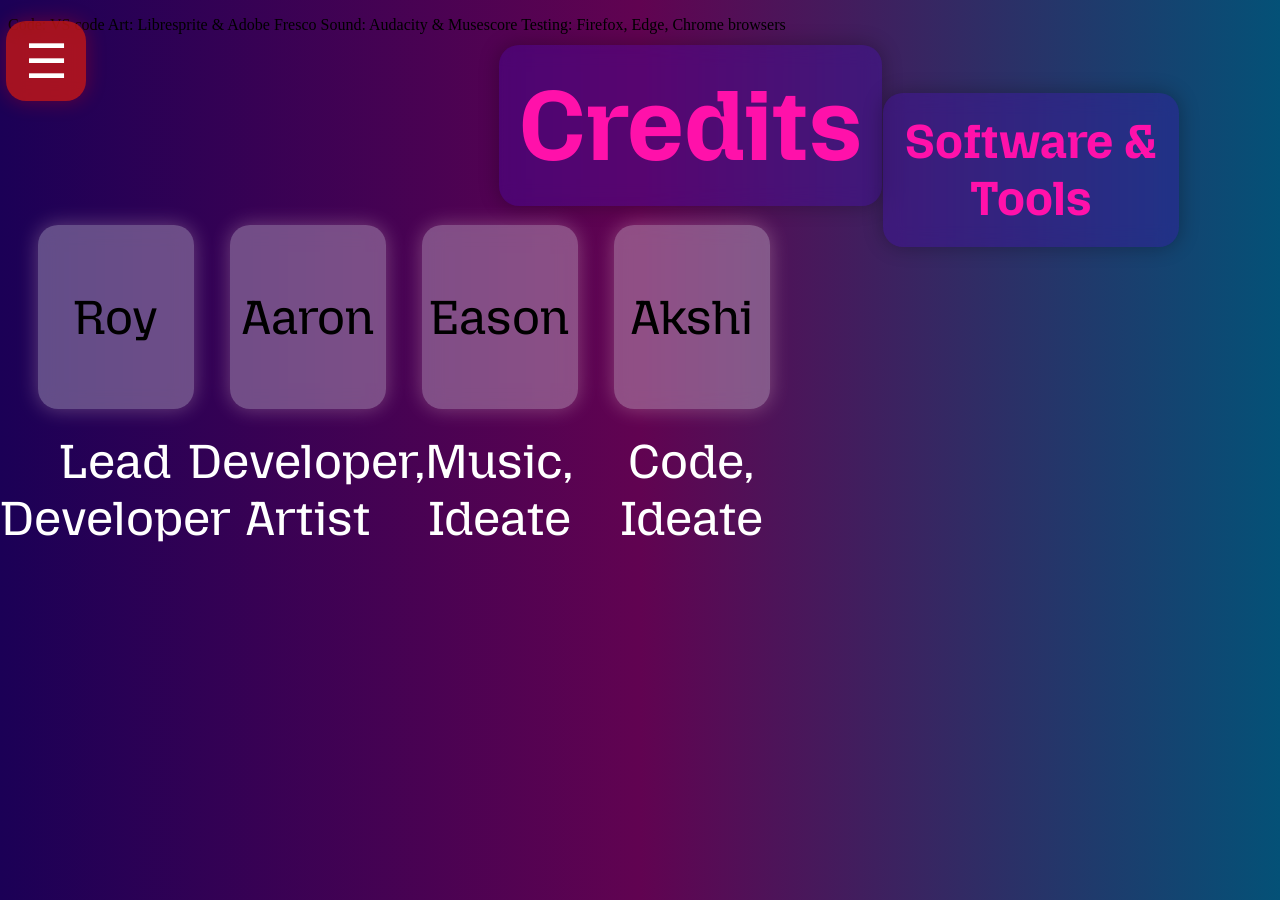
==== credits.html @ 3af8f02b "credits page" ====
<!DOCTYPE html>
<html lang="en">
<head>
    <link rel="stylesheet" href="styles.css">
    <meta charset="UTF-8">
    <meta name="viewport" content="width=device-width, initial-scale=1.0">
    <title>Settings</title>
    <link rel="icon" type="image/png" href="assets/kanako.png">
    <style>
        @import url('https://fonts.googleapis.com/css2?family=Mozilla+Headline:wght@200..700&display=swap');
    </style>
</head>
<body>
    <p id = 'return' class="button"><a href="start.html">☰</a></p>
    <h9 id = "title">Credits</h9>
    <span id="devs">
        <div id="roy">Roy
            <p>Lead<br> Developer</p>
        </div>
        <div id="aaron">Aaron
            <p>Developer,<br> Artist</p>
        </div>
        <div id="eason">Eason
            <p>Music,<br> Ideate</p>
        </div>
        <div id="akshi">Akshi
            <p>Code,<br> Ideate</p>
        </div>
    </span>
    <p id = 'software'>Software & Tools</p>
    <p id = 'content'>
        Code: VS code
        Art: Libresprite & Adobe Fresco
        Sound: Audacity & Musescore
        Testing: Firefox, Edge, Chrome browsers
    </p>
    
    <script type="module" src="startscripts.js"></script>
</body>
</html>
---- styles.css ----
body {
    background-image: linear-gradient(to right, rgb(27, 0, 86), rgb(97, 3, 81), rgb(4, 81, 119));
}

.button:hover {
    transform: scale(1.5);
}

div:hover {
    transform: scale(1.1);
}

#return:hover {
    animation: bounce 0.3s cubic-bezier(0.165, 0.84, 0.44, 1) infinite alternate;
}

#toggle {
    top: 2%;
    right: 7%;
    font-weight: normal;
    font-family: "Mozilla Headline";
    color: #ffffff;
    position: absolute;
    background-color: rgba(0, 255, 30, 0.6);
    padding: 10px 10px 10px 10px;
    border-radius: 20px;
    border: transparent;
    font-size: 24px;
    backdrop-filter: blur(10px);
    box-shadow: 0 0px 20px rgba(0, 255, 0, 0.3);
    transition: all 0.25s ease-in-out;
    width: 90px;
    height: 90px;
    text-align: center;
    display: flex;
    justify-content: center;
    align-items: center;
}

#mute {
    top: 2%;
    right: 1%;
    font-weight: normal;
    font-family: "Mozilla Headline";
    color: #ffffff;
    position: absolute;
    background-color: rgba(0, 255, 30, 0.6);
    padding: 10px 10px 10px 10px;
    border-radius: 20px;
    border: transparent;
    font-size: 48px;
    backdrop-filter: blur(10px);
    box-shadow: 0 0px 20px rgba(0, 255, 0, 0.3);
    transition: all 0.25s ease-in-out;
    width: 90px;
    height: 90px;
    text-align: center;
    display: flex;
    justify-content: center;
    align-items: center;
}

@keyframes bounce {
    0% {
        transform: translateY(0);
    }

    100% {
        transform: translateY(-15px);
    }
}

a {
    text-decoration: none;
    color: inherit;
    all: unset;
    cursor: pointer;
}

#return {
    top: -3%;
    left: 0.5%;
    font-weight: normal;
    font-family: "Mozilla Headline";
    color: #ffffff;
    position: absolute;
    background-color: rgba(255, 30, 0, 0.6);
    padding: 10px 10px 10px 10px;
    border-radius: 20px;
    font-size: 48px;
    backdrop-filter: blur(10px);
    box-shadow: 0 0px 20px rgba(255, 0, 0, 0.3);
    transition: all 0.25s ease-in-out;
    width: 60px;
    height: 60px;
    text-align: center;
    flex-direction: column;
    display: flex;
    justify-content: center;
    align-items: center;
}

div {
    font-weight: normal;
    font-family: "Mozilla Headline";
    color: #000000;
    position: absolute;
    background-color: rgba(255, 255, 255, 0.3);
    padding: 20px 20px 20px 20px;
    border-radius: 20px;
    font-size: 48px;
    backdrop-filter: blur(10px);
    box-shadow: 0 0px 20px rgba(255, 223, 223, 0.3);
    transition: all 0.25s ease-in-out;
    width: 9%;
    height: 16%;
    text-align: center;
    flex-direction: column;
    display: flex;
    justify-content: center;
    align-items: center;
}

#controls {
    left: 42.5%;
    top: 50%;
    font-weight: bold;
    font-family: "Mozilla Headline";
    color: #ff11AA;
    position: absolute;
    background-color: rgb(66, 11, 184, 0.3);
    padding: 20px 20px 20px 20px;
    border-radius: 20px;
    font-size: 48px;
    backdrop-filter: blur(10px);
    box-shadow: 0 0px 20px rgba(0, 0, 0, 0.3);
    transition: all 0.25s ease-in-out;
    width: 12%;
    text-align: center;
    flex-direction: column;
    display: flex;
    justify-content: center;
    align-items: center;
}

h9 {
    top: 5%;
    left: 39%;

    font-weight: bold;
    font-family: "Mozilla Headline";
    color: #ff11AA;
    position: absolute;
    background-color: rgb(66, 11, 184, 0.3);
    padding: 20px 20px 20px 20px;
    border-radius: 20px;
    font-size: 100px;
    backdrop-filter: blur(10px);
    box-shadow: 0 0px 20px rgba(0, 0, 0, 0.3);
    transition: all 0.25s ease-in-out;
}

h10 {
    top: 25%;
    left: 26%;

    font-weight: bold;
    font-family: "Mozilla Headline";
    color: #ff11AA;
    position: absolute;
    background-color: rgb(66, 11, 184, 0.3);
    padding: 20px 20px 20px 20px;
    border-radius: 20px;
    font-size: 100px;
    backdrop-filter: blur(10px);
    box-shadow: 0 0px 20px rgba(0, 0, 0, 0.3);
    transition: all 0.25s ease-in-out;
}

h12 {
    top: 50%;
    left: 42%;

    font-weight: bold;
    font-family: "Mozilla Headline";
    color: #ff11AA;
    position: absolute;
    background-color: rgb(66, 11, 184, 0.3);
    padding: 20px 20px 20px 20px;
    border-radius: 20px;
    font-size: 100px;
    backdrop-filter: blur(10px);
    box-shadow: 0 0px 20px rgba(0, 0, 0, 0.3);
    transition: all 0.25s ease-in-out;
}

h223 {
    top: 50%;
    right: 68%;

    font-weight: bold;
    font-family: "Mozilla Headline";
    color: #ff11AA;
    position: absolute;
    background-color: rgb(66, 11, 184, 0.3);
    padding: 20px 20px 20px 20px;
    border-radius: 20px;
    font-size: 100px;
    backdrop-filter: blur(10px);
    box-shadow: 0 0px 20px rgba(0, 0, 0, 0.3);
    transition: all 0.25s ease-in-out;
}

h2267284643634 {
    top: 50%;
    left: 66%;

    font-weight: bold;
    font-family: "Mozilla Headline";
    color: #ff11AA;
    position: absolute;
    background-color: rgb(66, 11, 184, 0.3);
    padding: 20px 20px 20px 20px;
    border-radius: 20px;
    font-size: 100px;
    backdrop-filter: blur(10px);
    box-shadow: 0 0px 20px rgba(0, 0, 0, 0.3);
    transition: all 0.25s ease-in-out;
}

#w {
    top: 331px;
    left: 15%;
}

#a {
    top: 55%;
    left: 3.5%;
}

#s {
    top: 55%;
    left: 15%
}

#d {
    top: 55%;
    left: 26.5%;
}

#space {
    flex-direction: row;
    height: 10%;
    width: 20%;
    top: 75.5%;
    left: 38.5%;
}

#o {
    top: 34%;
    left: 73.5%;
}

#k {
    top: 55%;
    left: 62%;
}

#f {
    top: 55%;
    left: 26.5%;
}

#e {
    top: 331px;
    left: 15%;
}

#wa {
    top: 34%;
    left: 73.5%;
    opacity: 0;
}

#aa {
    top: 55%;
    left: 62%;
    opacity: 0;
}

#sa {
    top: 55%;
    left: 73.5%;
    opacity: 0;
}

#da {
    top: 55%;
    left: 85%;
    opacity: 0;
}

#roy {
    top: 25%;
    left: 3%;
}

#aaron {
    top: 25%;
    left: 18%;
}

#eason {
    top: 25%;
    left: 33%
}

#akshi {
    top: 25%;
    left: 48%
}

#by {
    font-family: "Indie Flower";
    color: white;
    position: absolute;
    right: 1%;
    bottom: 0.6%;
    font-size: larger;
}


#devs>div>p {
    color:#ffffff;
    position: absolute;
    width: max-content;
    margin: 0.25rem 0 0;
    transform: translateY(150%);
    text-align: center;
}

#software{
    left: 69%;
    top: 5%;
    font-weight: bold;
    font-family: "Mozilla Headline";
    color: #ff11AA;
    position: absolute;
    background-color: rgb(66, 11, 184, 0.3);
    padding: 20px 20px 20px 20px;
    border-radius: 20px;
    font-size: 48px;
    backdrop-filter: blur(10px);
    box-shadow: 0 0px 20px rgba(0, 0, 0, 0.3);
    transition: all 0.25s ease-in-out;
    width: 20%;
    text-align: center;
    display: flex;
    justify-content: center;
    align-items: center;
}
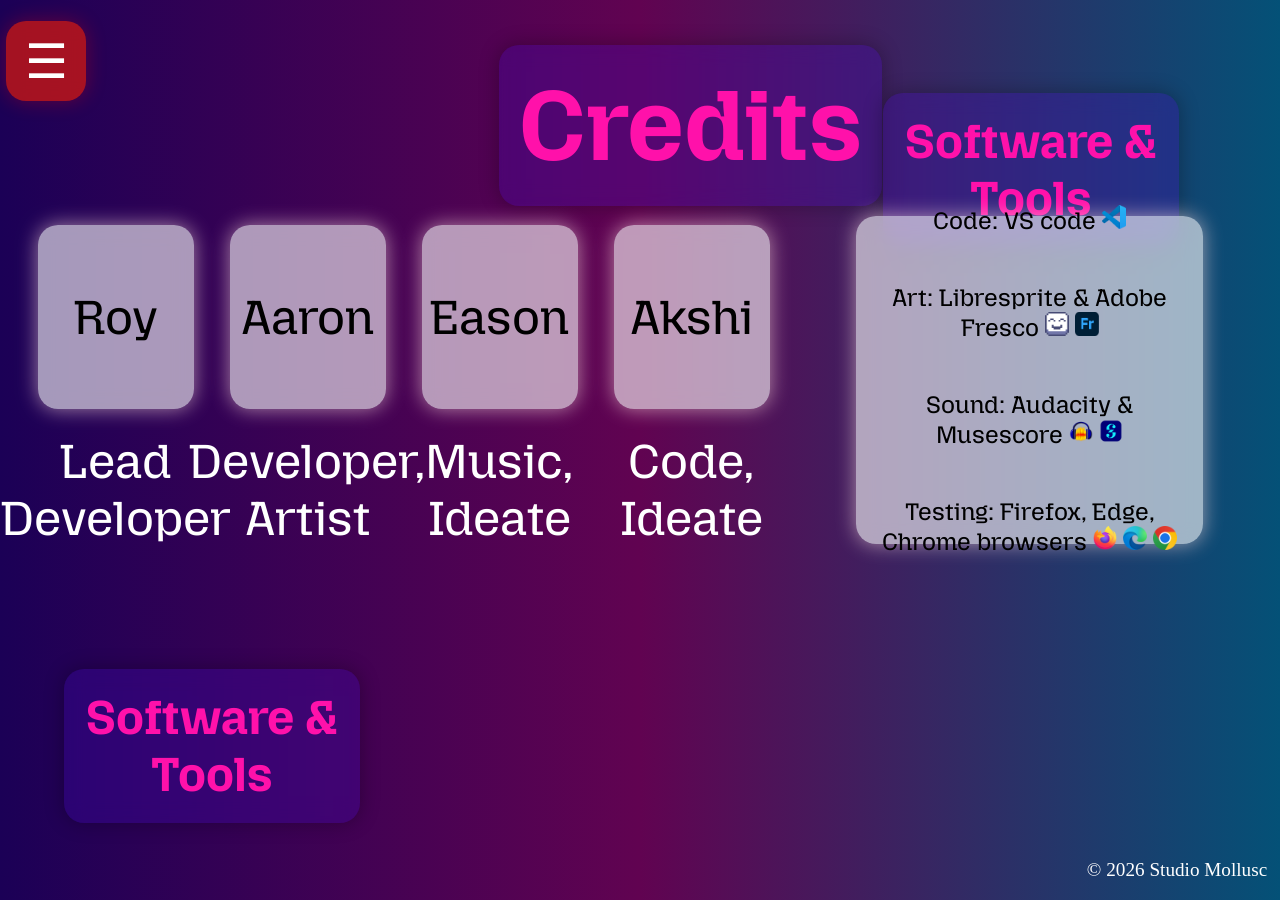
==== commit 1d884d29: "credits" ====
--- a/credits.html
+++ b/credits.html
@@ -8,6 +8,7 @@
     <link rel="icon" type="image/png" href="assets/kanako.png">
     <style>
         @import url('https://fonts.googleapis.com/css2?family=Mozilla+Headline:wght@200..700&display=swap');
+        @import url('https://fonts.googleapis.com/css2?family=Indie+Flower&display=swap');
     </style>
 </head>
 <body>
@@ -27,13 +28,18 @@
             <p>Code,<br> Ideate</p>
         </div>
     </span>
+
     <p id = 'software'>Software & Tools</p>
-    <p id = 'content'>
-        Code: VS code
-        Art: Libresprite & Adobe Fresco
-        Sound: Audacity & Musescore
-        Testing: Firefox, Edge, Chrome browsers
-    </p>
+    <p id="by">© 2026 Studio Mollusc</p>
+    <p id = 'inspire'>Software & Tools</p>
+
+    <div id="content">
+    <p>Code: VS code <img src="/assets/vscode.png"></p>
+    
+    <p>Art: Libresprite & Adobe Fresco <img src="/assets/LibreSprite_Logo.svg.webp"> <img src="/assets/Adobe_Fresco_CC_2021_Logo.png"></p>
+    <p>Sound: Audacity & Musescore <img src="/assets/Audacity.png"> <img src="/assets/MuseScore_logo_square.svg.webp"></p>
+    <p>Testing: Firefox, Edge, Chrome browsers <img src="/assets/Firefox_logo,_2019.svg.webp"> <img src="/assets/Microsoft_Edge_logo_(2019).png"> <img src="/assets/Google_Chrome_icon_(February_2022).svg.webp"></p>
+</div>
     
     <script type="module" src="startscripts.js"></script>
 </body>
--- a/styles.css
+++ b/styles.css
@@ -27,7 +27,7 @@
     border: transparent;
     font-size: 24px;
     backdrop-filter: blur(10px);
-    box-shadow: 0 0px 20px rgba(0, 255, 0, 0.3);
+    box-shadow: 0 0px 20px rgba(255, 255, 255, 0.3);
     transition: all 0.25s ease-in-out;
     width: 90px;
     height: 90px;
@@ -44,7 +44,7 @@
     font-family: "Mozilla Headline";
     color: #ffffff;
     position: absolute;
-    background-color: rgba(0, 255, 30, 0.6);
+    background-color: rgba(255, 255, 255, 0.6);
     padding: 10px 10px 10px 10px;
     border-radius: 20px;
     border: transparent;
@@ -105,12 +105,12 @@
     font-family: "Mozilla Headline";
     color: #000000;
     position: absolute;
-    background-color: rgba(255, 255, 255, 0.3);
-    padding: 20px 20px 20px 20px;
-    border-radius: 20px;
-    font-size: 48px;
-    backdrop-filter: blur(10px);
-    box-shadow: 0 0px 20px rgba(255, 223, 223, 0.3);
+    background-color: rgba(255, 255, 255, 0.6);
+    padding: 20px 20px 20px 20px;
+    border-radius: 20px;
+    font-size: 48px;
+    backdrop-filter: blur(10px);
+    box-shadow: 0 0px 20px rgba(255, 223, 223, 0.6);
     transition: all 0.25s ease-in-out;
     width: 9%;
     height: 16%;
@@ -257,7 +257,7 @@
 }
 
 #o {
-    top: 34%;
+    top: 331px;
     left: 73.5%;
 }
 
@@ -277,7 +277,7 @@
 }
 
 #wa {
-    top: 34%;
+    top: 331px;
     left: 73.5%;
     opacity: 0;
 }
@@ -325,7 +325,7 @@
     color: white;
     position: absolute;
     right: 1%;
-    bottom: 0.6%;
+    bottom: 0%;
     font-size: larger;
 }
 
@@ -358,4 +358,53 @@
     display: flex;
     justify-content: center;
     align-items: center;
+}
+
+#inspire{
+    left: 5%;
+    top: 69%;
+    font-weight: bold;
+    font-family: "Mozilla Headline";
+    color: #ff11AA;
+    position: absolute;
+    background-color: rgb(66, 11, 184, 0.3);
+    padding: 20px 20px 20px 20px;
+    border-radius: 20px;
+    font-size: 48px;
+    backdrop-filter: blur(10px);
+    box-shadow: 0 0px 20px rgba(0, 0, 0, 0.3);
+    transition: all 0.25s ease-in-out;
+    width: 20%;
+    text-align: center;
+    display: flex;
+    justify-content: center;
+    align-items: center;
+}
+
+#content {
+    top: 24%;
+    right: 6%;
+    font-weight: normal;
+    font-family: "Mozilla Headline";
+    color: #000000;
+    position: absolute;
+    background-color: rgba(255, 255, 255, 0.6);
+    padding: 20px 20px 20px 20px;
+    border-radius: 20px;
+    font-size: 24px;
+    backdrop-filter: blur(10px);
+    box-shadow: 0 0px 20px rgba(255, 223, 223, 0.6);
+    transition: all 0.25s ease-in-out;
+    width: 24%;
+    height: 32%;
+    text-align: center;
+    flex-direction: column;
+    display: flex;
+    justify-content: center;
+    align-items: center;
+    gap: 0px;
+}
+img {
+    width: 24px;
+    height: 24px;
 }
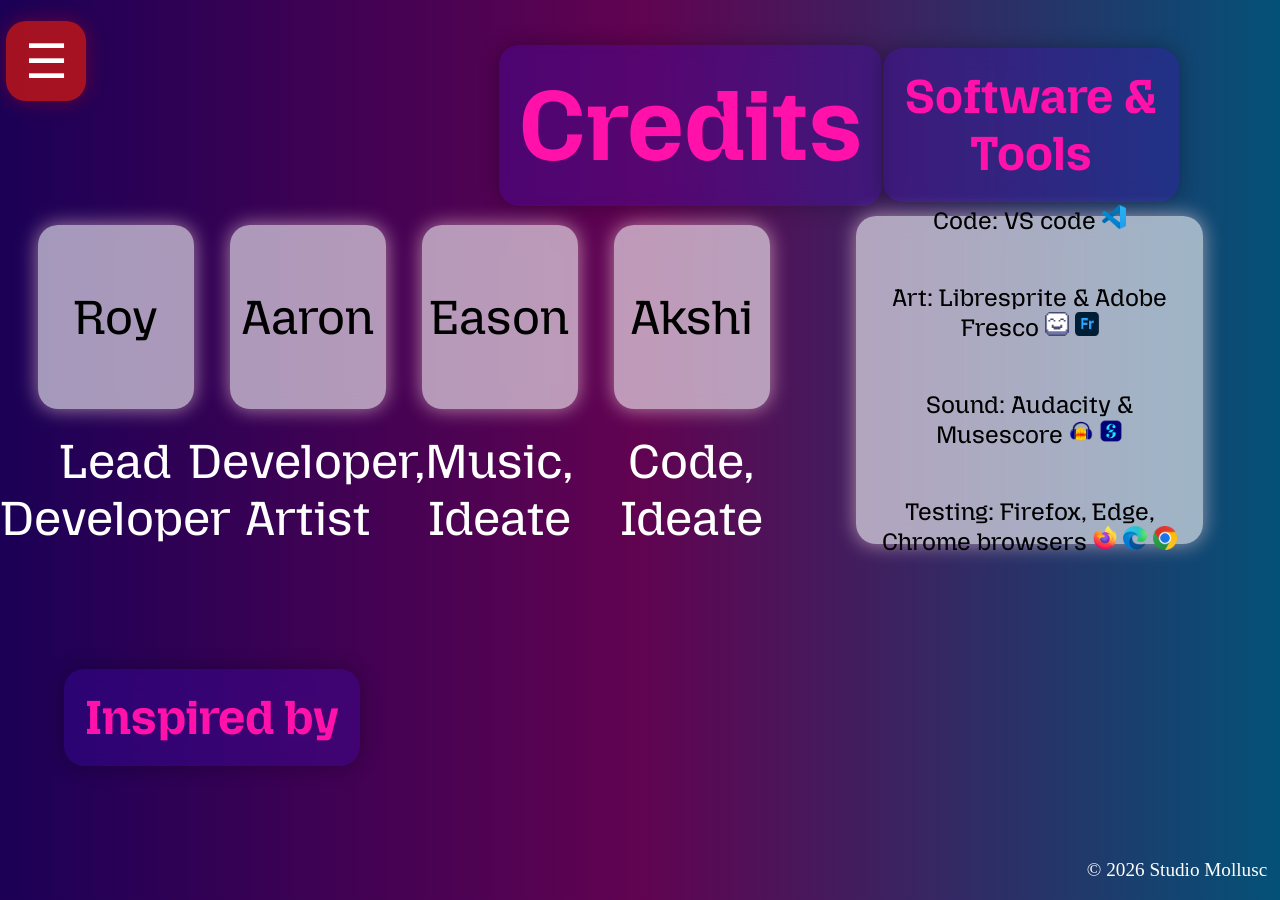
==== commit de1df16e: "stuff" ====
--- a/credits.html
+++ b/credits.html
@@ -31,14 +31,14 @@
 
     <p id = 'software'>Software & Tools</p>
     <p id="by">© 2026 Studio Mollusc</p>
-    <p id = 'inspire'>Software & Tools</p>
+    <p id = 'inspire'>Inspired by</p>
 
     <div id="content">
-    <p>Code: VS code <img src="/assets/vscode.png"></p>
+    <p>Code: VS code <img src="./assets/vscode.png"></p>
     
-    <p>Art: Libresprite & Adobe Fresco <img src="/assets/LibreSprite_Logo.svg.webp"> <img src="/assets/Adobe_Fresco_CC_2021_Logo.png"></p>
-    <p>Sound: Audacity & Musescore <img src="/assets/Audacity.png"> <img src="/assets/MuseScore_logo_square.svg.webp"></p>
-    <p>Testing: Firefox, Edge, Chrome browsers <img src="/assets/Firefox_logo,_2019.svg.webp"> <img src="/assets/Microsoft_Edge_logo_(2019).png"> <img src="/assets/Google_Chrome_icon_(February_2022).svg.webp"></p>
+    <p>Art: Libresprite & Adobe Fresco <img src="./assets/LibreSprite_Logo.svg.webp"> <img src="./assets/Adobe_Fresco_CC_2021_Logo.png"></p>
+    <p>Sound: Audacity & Musescore <img src="./assets/Audacity.png"> <img src="./assets/MuseScore_logo_square.svg.webp"></p>
+    <p>Testing: Firefox, Edge, Chrome browsers <img src="./assets/Firefox_logo,_2019.svg.webp"> <img src="./assets/Microsoft_Edge_logo_(2019).png"> <img src="./assets/Google_Chrome_icon_(February_2022).svg.webp"></p>
 </div>
     
     <script type="module" src="startscripts.js"></script>
--- a/styles.css
+++ b/styles.css
@@ -341,7 +341,7 @@
 
 #software{
     left: 69%;
-    top: 5%;
+    top: 0%;
     font-weight: bold;
     font-family: "Mozilla Headline";
     color: #ff11AA;
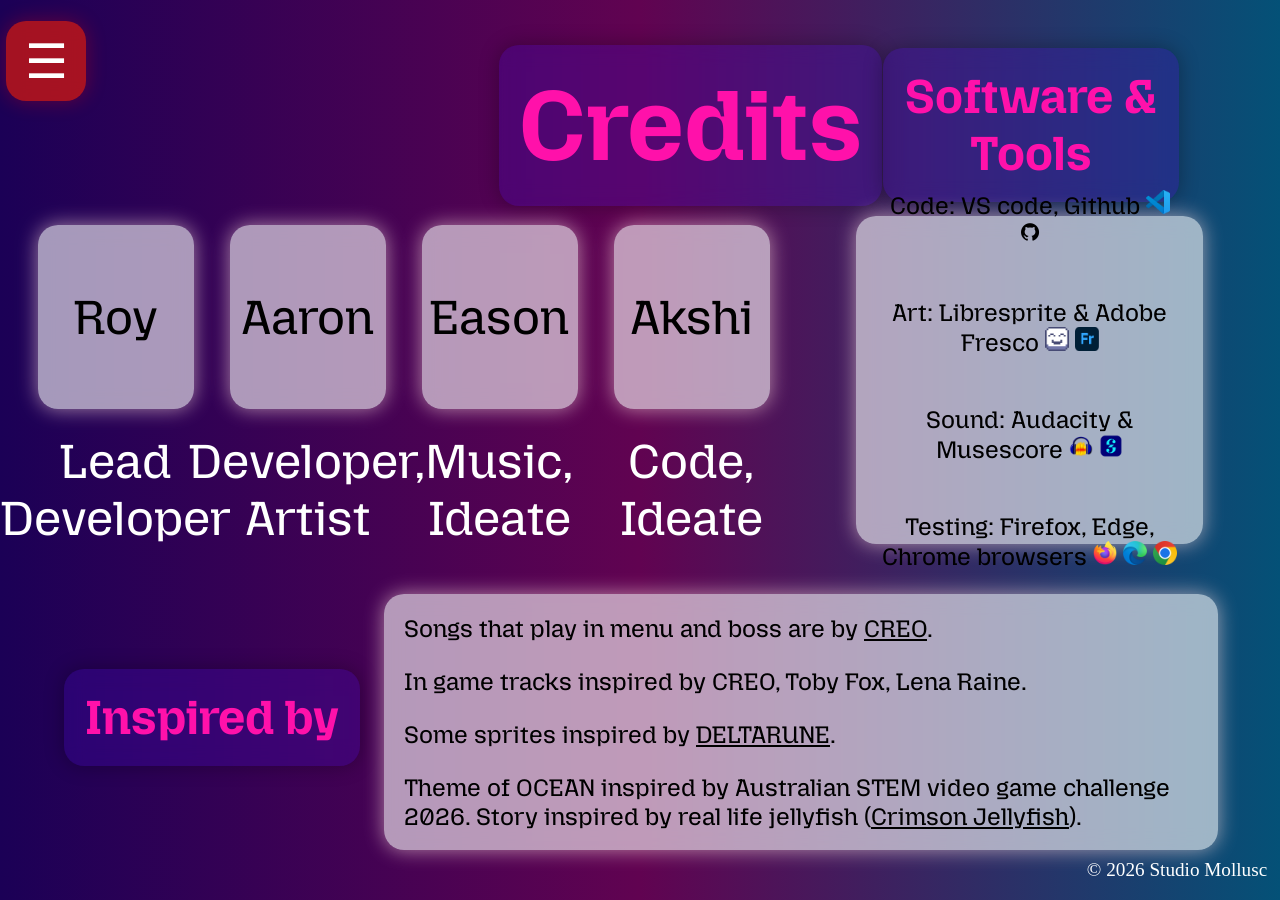
==== commit 70e66f59: "finished non-game" ====
--- a/credits.html
+++ b/credits.html
@@ -4,8 +4,8 @@
     <link rel="stylesheet" href="styles.css">
     <meta charset="UTF-8">
     <meta name="viewport" content="width=device-width, initial-scale=1.0">
-    <title>Settings</title>
-    <link rel="icon" type="image/png" href="assets/kanako.png">
+    <title>~Credits~</title>
+    <link rel="icon" type="image/png" href="assets/icon.png">
     <style>
         @import url('https://fonts.googleapis.com/css2?family=Mozilla+Headline:wght@200..700&display=swap');
         @import url('https://fonts.googleapis.com/css2?family=Indie+Flower&display=swap');
@@ -34,12 +34,18 @@
     <p id = 'inspire'>Inspired by</p>
 
     <div id="content">
-    <p>Code: VS code <img src="./assets/vscode.png"></p>
+    <p>Code: VS code, Github <img src="./assets/vscode.png"> <img src="./assets/GitHub_Invertocat_Black_Clearspace.png"></p>
     
     <p>Art: Libresprite & Adobe Fresco <img src="./assets/LibreSprite_Logo.svg.webp"> <img src="./assets/Adobe_Fresco_CC_2021_Logo.png"></p>
     <p>Sound: Audacity & Musescore <img src="./assets/Audacity.png"> <img src="./assets/MuseScore_logo_square.svg.webp"></p>
     <p>Testing: Firefox, Edge, Chrome browsers <img src="./assets/Firefox_logo,_2019.svg.webp"> <img src="./assets/Microsoft_Edge_logo_(2019).png"> <img src="./assets/Google_Chrome_icon_(February_2022).svg.webp"></p>
 </div>
+<div id="yap">
+    <span>Songs that play in menu and boss are by <u><a href="https://www.youtube.com/channel/UCsCWA3Y3JppL6feQiMRgm6Q" target="_blank">CREO</a></u>.</span>
+    <span>In game tracks inspired by CREO, Toby Fox, Lena Raine.</span>
+    <span>Some sprites inspired by <u><a href="https://deltarune.com/" target="_blank">DELTARUNE</a></u>.</span>
+    <span>Theme of OCEAN inspired by Australian STEM video game challenge 2026. Story inspired by real life jellyfish (<u><a href="https://en.wikipedia.org/wiki/Turritopsis_rubra" target="_blank">Crimson Jellyfish</a></u>).</span>
+</div>
     
     <script type="module" src="startscripts.js"></script>
 </body>
--- a/styles.css
+++ b/styles.css
@@ -3,7 +3,7 @@
 }
 
 .button:hover {
-    transform: scale(1.5);
+    transform: translateX(-3%);
 }
 
 div:hover {
@@ -12,6 +12,28 @@
 
 #return:hover {
     animation: bounce 0.3s cubic-bezier(0.165, 0.84, 0.44, 1) infinite alternate;
+}
+#wipe {
+    bottom: 1%;
+    left: 0.5%;
+    font-weight: normal;
+    font-family: "Mozilla Headline";
+    color: #ffffff;
+    position: absolute;
+    background-color: rgba(0, 0, 0, 0.6);
+    padding: 10px 10px 10px 10px;
+    border-radius: 20px;
+    border: transparent;
+    font-size: 12px;
+    backdrop-filter: blur(10px);
+    box-shadow: 0 0px 20px rgba(255, 255, 255, 0.3);
+    transition: all 0.25s ease-in-out;
+    width: 60px;
+    height: 60px;
+    text-align: center;
+    display: flex;
+    justify-content: center;
+    align-items: center;
 }
 
 #toggle {
@@ -50,7 +72,7 @@
     border: transparent;
     font-size: 48px;
     backdrop-filter: blur(10px);
-    box-shadow: 0 0px 20px rgba(0, 255, 0, 0.3);
+    box-shadow: 0 0px 20px rgba(255, 255, 255, 0.3);
     transition: all 0.25s ease-in-out;
     width: 90px;
     height: 90px;
@@ -160,16 +182,16 @@
     transition: all 0.25s ease-in-out;
 }
 
-h10 {
-    top: 25%;
-    left: 26%;
-
-    font-weight: bold;
-    font-family: "Mozilla Headline";
-    color: #ff11AA;
-    position: absolute;
-    background-color: rgb(66, 11, 184, 0.3);
-    padding: 20px 20px 20px 20px;
+h12 {
+    top: 52%;
+    left: 72%;
+
+    font-weight: bold;
+    font-family: "Mozilla Headline";
+    color: #ff11AA;
+    position: absolute;
+    background-color: rgba(14, 2, 38, 0.6);
+    padding: 10px 2000px 10px 20px;
     border-radius: 20px;
     font-size: 100px;
     backdrop-filter: blur(10px);
@@ -177,16 +199,16 @@
     transition: all 0.25s ease-in-out;
 }
 
-h12 {
-    top: 50%;
-    left: 42%;
-
-    font-weight: bold;
-    font-family: "Mozilla Headline";
-    color: #ff11AA;
-    position: absolute;
-    background-color: rgb(66, 11, 184, 0.3);
-    padding: 20px 20px 20px 20px;
+h223 {
+    top: 68%;
+    left: 72%;
+
+    font-weight: bold;
+    font-family: "Mozilla Headline";
+    color: #ff11AA;
+    position: absolute;
+    background-color: rgba(14, 2, 38, 0.6);
+    padding: 10px 2000px 10px 20px;
     border-radius: 20px;
     font-size: 100px;
     backdrop-filter: blur(10px);
@@ -194,33 +216,16 @@
     transition: all 0.25s ease-in-out;
 }
 
-h223 {
-    top: 50%;
-    right: 68%;
-
-    font-weight: bold;
-    font-family: "Mozilla Headline";
-    color: #ff11AA;
-    position: absolute;
-    background-color: rgb(66, 11, 184, 0.3);
-    padding: 20px 20px 20px 20px;
-    border-radius: 20px;
-    font-size: 100px;
-    backdrop-filter: blur(10px);
-    box-shadow: 0 0px 20px rgba(0, 0, 0, 0.3);
-    transition: all 0.25s ease-in-out;
-}
-
 h2267284643634 {
-    top: 50%;
-    left: 66%;
-
-    font-weight: bold;
-    font-family: "Mozilla Headline";
-    color: #ff11AA;
-    position: absolute;
-    background-color: rgb(66, 11, 184, 0.3);
-    padding: 20px 20px 20px 20px;
+    top: 84%;
+    left: 72%;
+
+    font-weight: bold;
+    font-family: "Mozilla Headline";
+    color: #ff11AA;
+    position: absolute;
+    background-color: rgba(14, 2, 38, 0.6);
+    padding: 10px 2000px 10px 20px;
     border-radius: 20px;
     font-size: 100px;
     backdrop-filter: blur(10px);
@@ -327,6 +332,7 @@
     right: 1%;
     bottom: 0%;
     font-size: larger;
+    z-index: 200;
 }
 
 
@@ -404,7 +410,46 @@
     align-items: center;
     gap: 0px;
 }
+#yap {
+    top: 66%;
+    left: 30%;
+    font-weight: normal;
+    font-family: "Mozilla Headline";
+    color: #000000;
+    position: absolute;
+    background-color: rgba(255, 255, 255, 0.6);
+    padding: 20px 20px 20px 20px;
+    border-radius: 20px;
+    font-size: 24px;
+    backdrop-filter: blur(10px);
+    box-shadow: 0 0px 20px rgba(255, 223, 223, 0.6);
+    transition: all 0.25s ease-in-out;
+    width: 62%;
+    height: 24%;
+    text-align: left;
+    flex-direction: column;
+    display: flex;
+    justify-content: flex-start; 
+    align-items: flex-start;
+    gap: 24px;
+}
 img {
     width: 24px;
     height: 24px;
-}+}
+
+#load img {
+    position: absolute;
+    width: 100%;
+    height:auto;
+    image-rendering: pixelated;
+    image-rendering: crisp-edges;
+    z-index:-1;
+    top: 50%;
+    left: 50%;
+    transform: translate(-50%, -50%);
+}
+
+html, body {
+    overflow: hidden
+}
